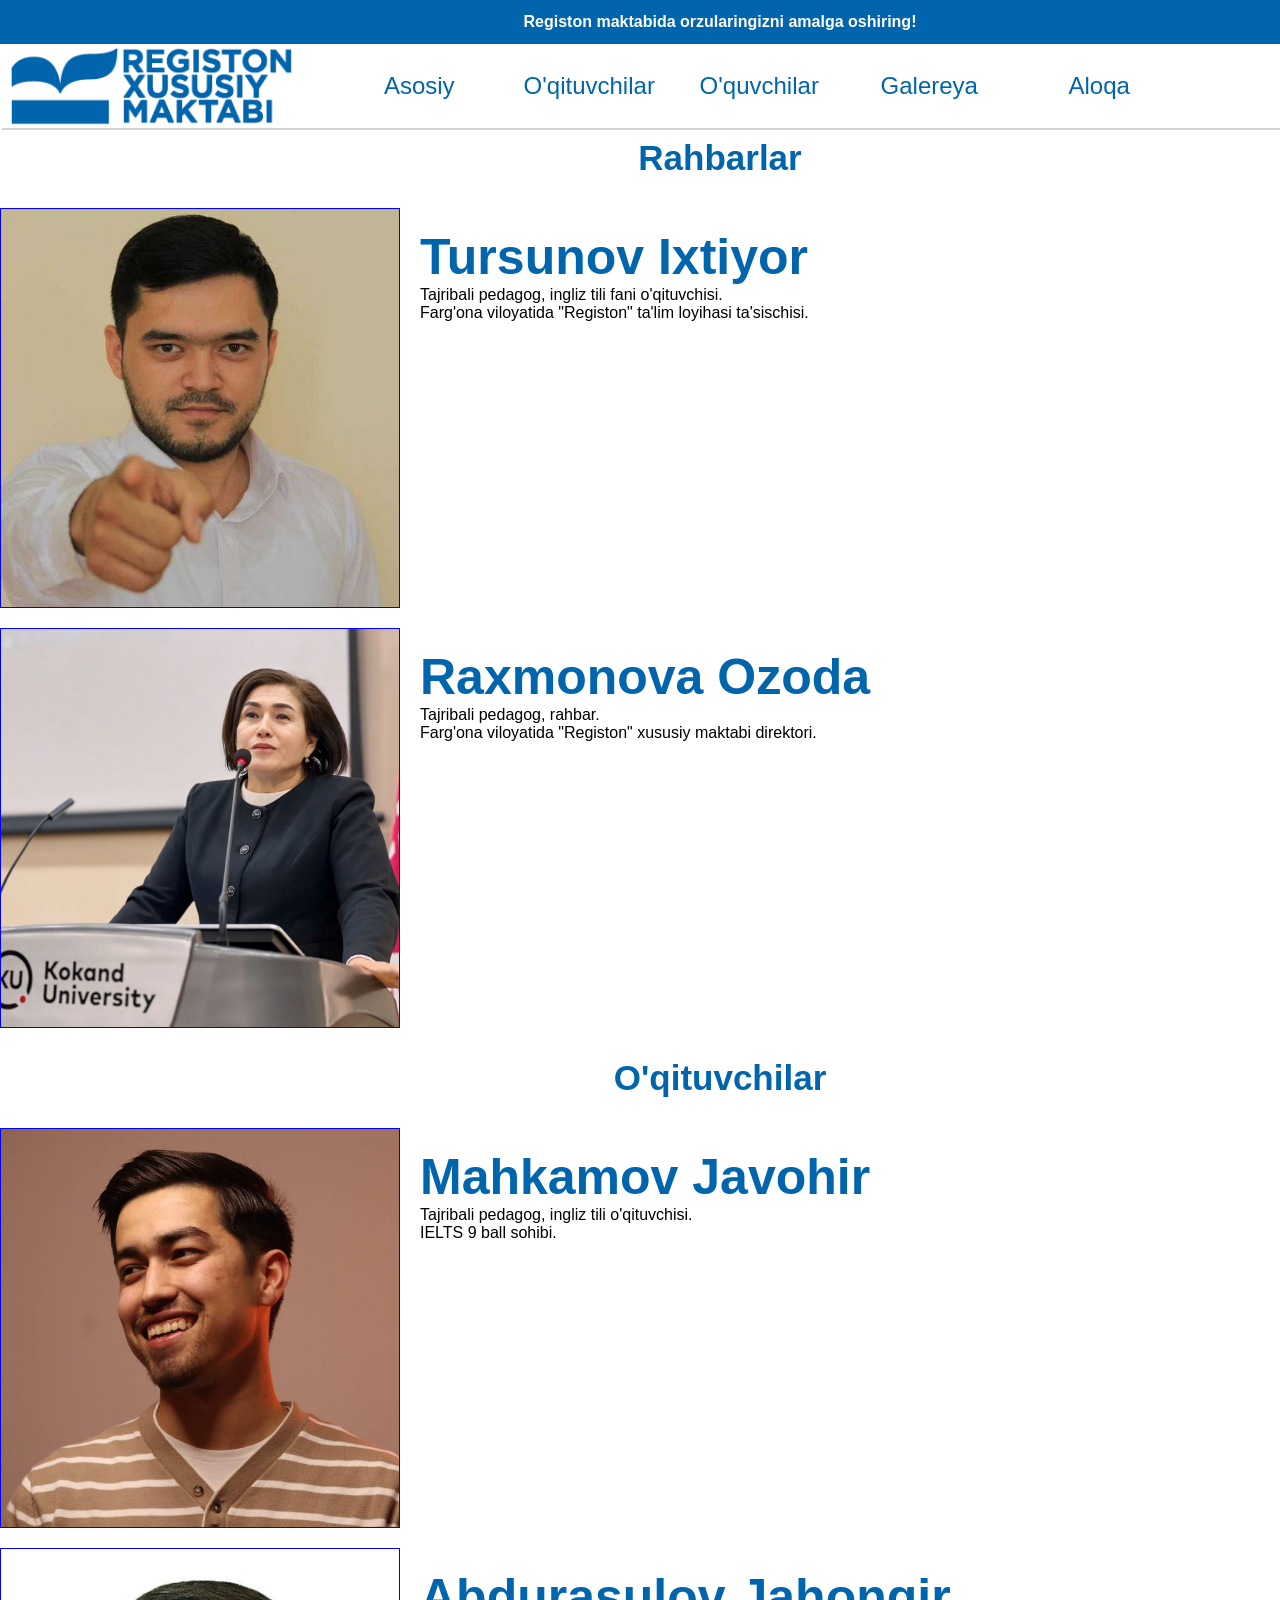
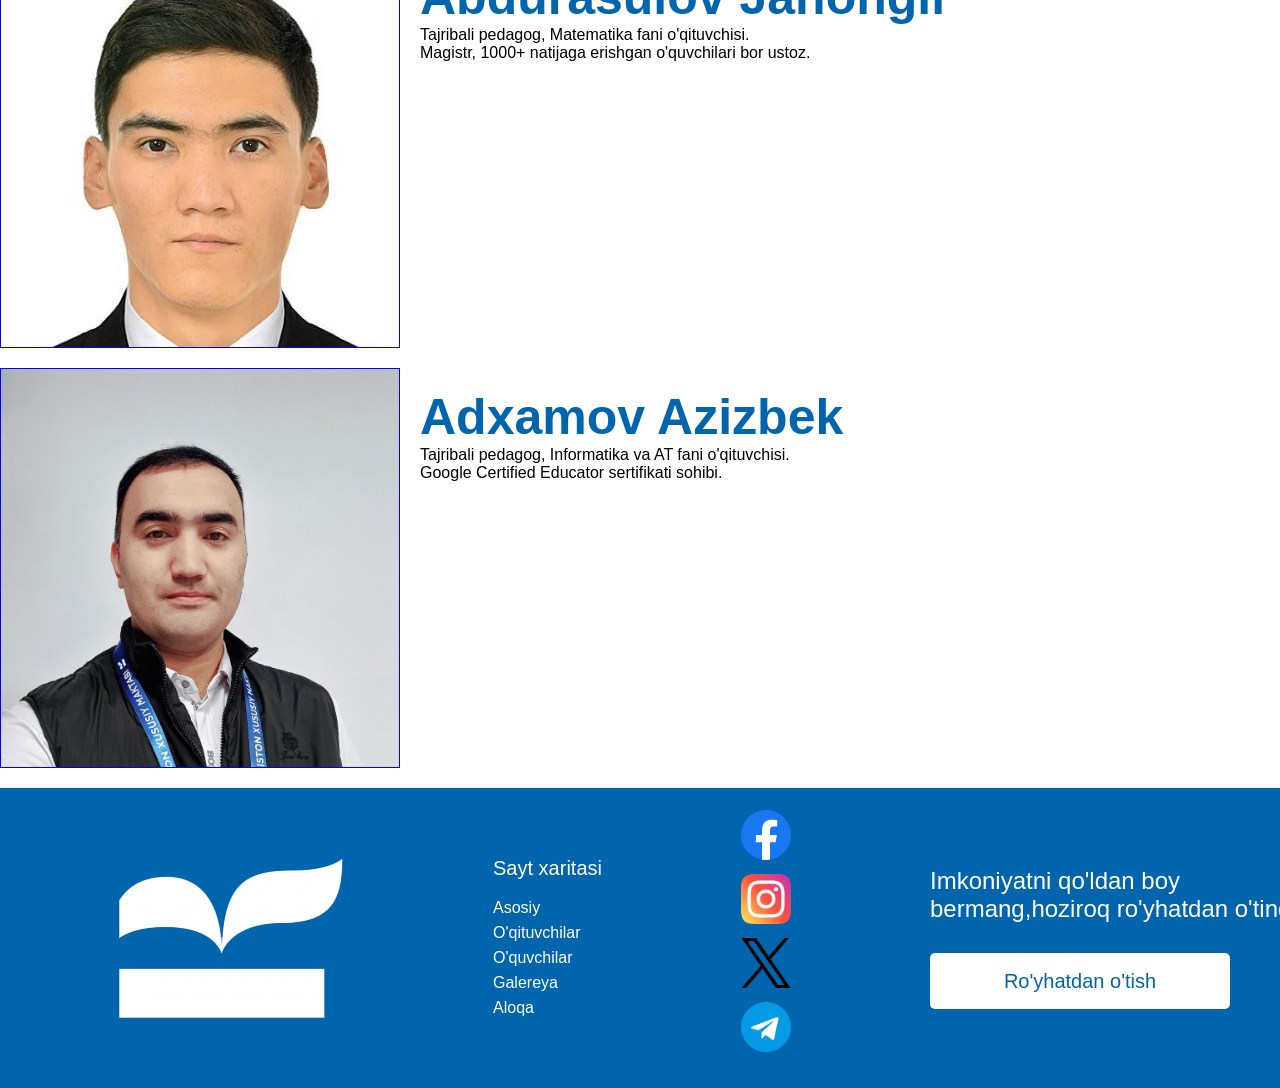
==== teachers.html @ 72dcedee "Add files via upload" ====
<!DOCTYPE html>
<html lang="en">
<head>
    <meta charset="UTF-8">
    <meta name="viewport" content="width=device-width, initial-scale=1.0">
    <title>Registon</title>
    <link rel="stylesheet" href="teachers.css">
    <link rel="shortcut icon" href="rasmlar/registon_icon.png" type="image/x-icon">
</head>
<body>
    <div class="container">
        <header>
        <div class="shior">
            <p>Registon maktabida orzularingizni amalga oshiring!</p>
        </div>
        <div class="nav">
            <div class="menu">
                <img src="rasmlar/logo2.png" alt="logo" class="logo">
                <a href="./index.html">Asosiy</a>
                <a href="#">O'qituvchilar</a>
                <a href="./students.html">O'quvchilar</a>
                <a href="./galery.html">Galereya</a>
                <a href="./about.html">Aloqa</a>
            </div>
            <div>
                <input type="button" value="Kirish" class="button">
                </div>
        </div>
        </header>
        <main>
            <h1>Rahbarlar</h1>
        <div class="teacher">
            <div class="teacher-img">
                <img src="rasmlar/Ixtiyor aka.jpg" alt="">
            </div>
            <div class="teacher-info">
                <h2>Tursunov Ixtiyor</h2>
               <p>
                Tajribali pedagog, ingliz tili fani o'qituvchisi.
               </p>
               <p>Farg'ona viloyatida "Registon" ta'lim loyihasi ta'sischisi.</p>
            </div>
        </div> 
            <div class="teacher">
                <div class="teacher-img">
                    <img src="rasmlar/Raxmonova.jpg" alt="">
                </div>
                <div class="teacher-info">
                    <h2>Raxmonova Ozoda</h2>
                    <p>Tajribali pedagog, rahbar.</p>
                    <p>Farg'ona viloyatida "Registon" xususiy maktabi direktori.</p>
                </div>
            </div>
            <h1>O'qituvchilar</h1>
             <div class="teacher">
                <div class="teacher-img">
                    <img src="rasmlar/Javohir.jpg" alt="">
                </div>
                <div class="teacher-info">
                    <h2>Mahkamov Javohir</h2>
                    <p>Tajribali pedagog, ingliz tili o'qituvchisi.</p>
                    <p>IELTS 9 ball sohibi.</p>
                </div>
             </div>
             <div class="teacher">
                <div class="teacher-img">
                    <img src="rasmlar/Jahongir.jpg" alt="">
                </div>
                <div class="teacher-info">
                    <h2>Abdurasulov Jahongir</h2>
                    <p>Tajribali pedagog, Matematika fani o'qituvchisi.</p>
                    <p>Magistr, 1000+ natijaga erishgan o'quvchilari bor ustoz.</p>
                </div>

             </div>
             <div class="teacher">
                <div class="teacher-img">
                    <img src="rasmlar/Azizbek.jpg" alt="">
                </div>
                <div class="teacher-info">
                    <h2>Adxamov Azizbek</h2>
                    <p>Tajribali pedagog, Informatika va AT fani o'qituvchisi.</p>
                    <p>Google Certified Educator sertifikati sohibi.</p>
                </div>
             </div>
        </main>
        <footer>
           <div class="footer">
            <div class="footer-content">
                <div class="footer-logo">
                    <img src="rasmlar/logo_white.png" alt="">
                </div>
                <div class="footer-menu">
                    <p>Sayt xaritasi</p>
                    <ul>
                        <li><a href="./index.html">Asosiy</a></li>
                        <li><a href="#">O'qituvchilar</a></li>
                        <li><a href="./students.html"></a>O'quvchilar</li>
                        <li><a href="./galery.html"></a>Galereya</li>
                        <li><a href="./about.html"></a>Aloqa</li>
                    </ul>
                </div>
                    <div class="social">
                        <a href="#"><img src="rasmlar/facebook.png" alt="facebook" class="icon"></a>
                        <a href="#"><img src="rasmlar/instagram.png" alt="instagram" class="icon"></a>
                        <a href="#"><img src="rasmlar/twitter.png" alt="twitter" class="icon"></a>
                        <a href="#"><img src="rasmlar/telegram.png" alt="telegram" class="icon"></a>
                    </div>
                    <div class="sub">
                        <p>Imkoniyatni qo'ldan boy bermang,hoziroq ro'yhatdan o'ting!</p>
                        <input type="button" value="Ro'yhatdan o'tish">
                    </div>
            </div>
           </div>
        </div>
    </footer>
    </div>
    
    
</body>
</html>
---- teachers.css ----
*{
    padding: 0;
    margin: 0;
    box-sizing: border-box;
}
body{
    background-color: #f2f4f7;
}
.container{
    width: 1440px;
    font-family: Arial, Helvetica, sans-serif;
    margin: 0 auto;
    background-color: #fff;
}
header{
    position: sticky;
    top: 0;
    background-color: #fff;
    z-index: 100;
}
.shior{
    height: 44px;
    background-color: #0065ad;
    display: flex;
    justify-content: center;
    align-items: center;
    color: #fff;
    font-weight: bold;
}
.nav{
    display: flex;
    justify-content: space-between;
    align-items: center;
    padding: 0 10px;
    height: 84px;
    box-shadow: 2px 2px lightgray;
}
.menu{
    display: flex;
    justify-content: center;
    align-items: center;
}
.menu > a{
    display: block;
    margin: 0 10px;
    text-decoration: none;
    color: #0065ad;
    font-size: 24px;
    width: 150px;
    display: flex;
    justify-content: center;
    align-items: center;
    height: 80px;
}
.menu > a:hover{
    color: #fff;
    background-color: #0065ad;
    transition: 0.3s;
}
.menu > img{
    height: 80px;
    margin-right: 40px;
}
.kirish{
    display: flex;
    justify-content: center;
    align-items: center;
}
.button{
    width: 130px;
    height: 44px;
    color: white;
    font-size: 15px;
    font-weight: 400;
    background-color: #0065ad;
    border: none;
    border-radius: 3px;
    cursor: pointer;
}
h1{
    text-align: center;
    color: #0065ad;
    padding: 10px;
    font-size: 35px;
}
.teacher{
    display: flex;
    margin: 20px 0;
   
}
.teacher-info{
   padding: 20px;
}
.teacher-img{
    width: 400px;
    height: 400px;
    overflow: hidden;
    border: 1px solid blue;
    cursor: pointer;
}
h2{
    color: #0065ad;
    font-size: 50px;
}
.teacher-img img{
    width: 400px;
    object-fit: cover;
    transition: .5s;
}
.teacher-img:hover img{
    transform: scale(1.1);
}
.footer{
    height: 300px;
    background-color: #0065ad;
    color: #fff;
    display: flex;
    justify-content: center;
    align-items: center;
}
.teacher-img:hover{
    box-shadow: 5px 5px 10px lightgray;
}
.footer-content{
    width: 1220px;
    height: 244px;
    display: flex;
    justify-content: space-between;
    align-items: center;
}
ul{
    list-style-type: none;
}
li{
    line-height: 25px;
}
li>a{
    color: #fff;
    text-decoration: none;
}
.sub{
 text-decoration: center;   
}
.sub>input{
    width: 300px;
    height: 56px;
    border-radius: 5px;
    background-color: #fff;
    color: #0065ad;
    border: none;
    font-size: 20px;
}
.sub>p{
    width: 400px;
    margin-bottom: 30px;
    font-size: 24px;
}
.footer-menu>p{
    margin-bottom: 15px;
    font-size: 20px;
}
.icon{
    width: 50px;
}
.social>a{
    display: block;
    margin-bottom: 10px;
}
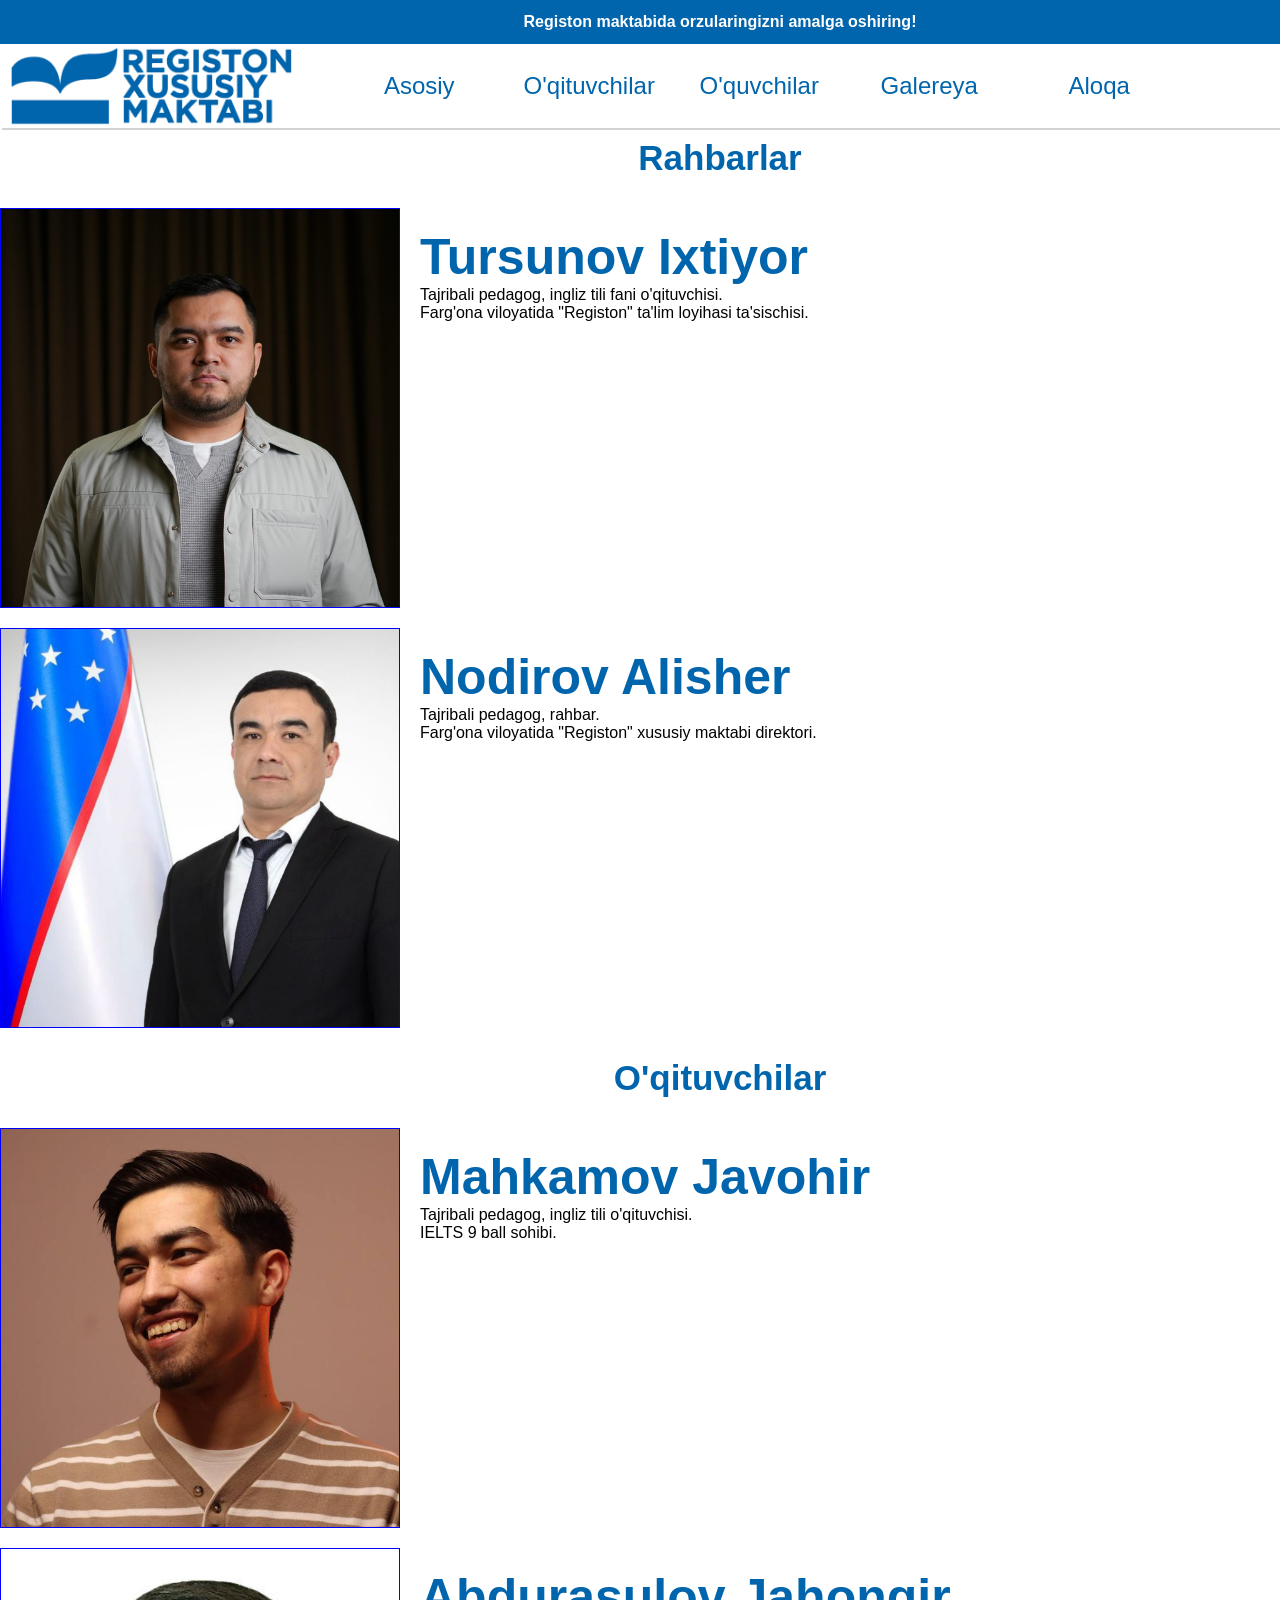
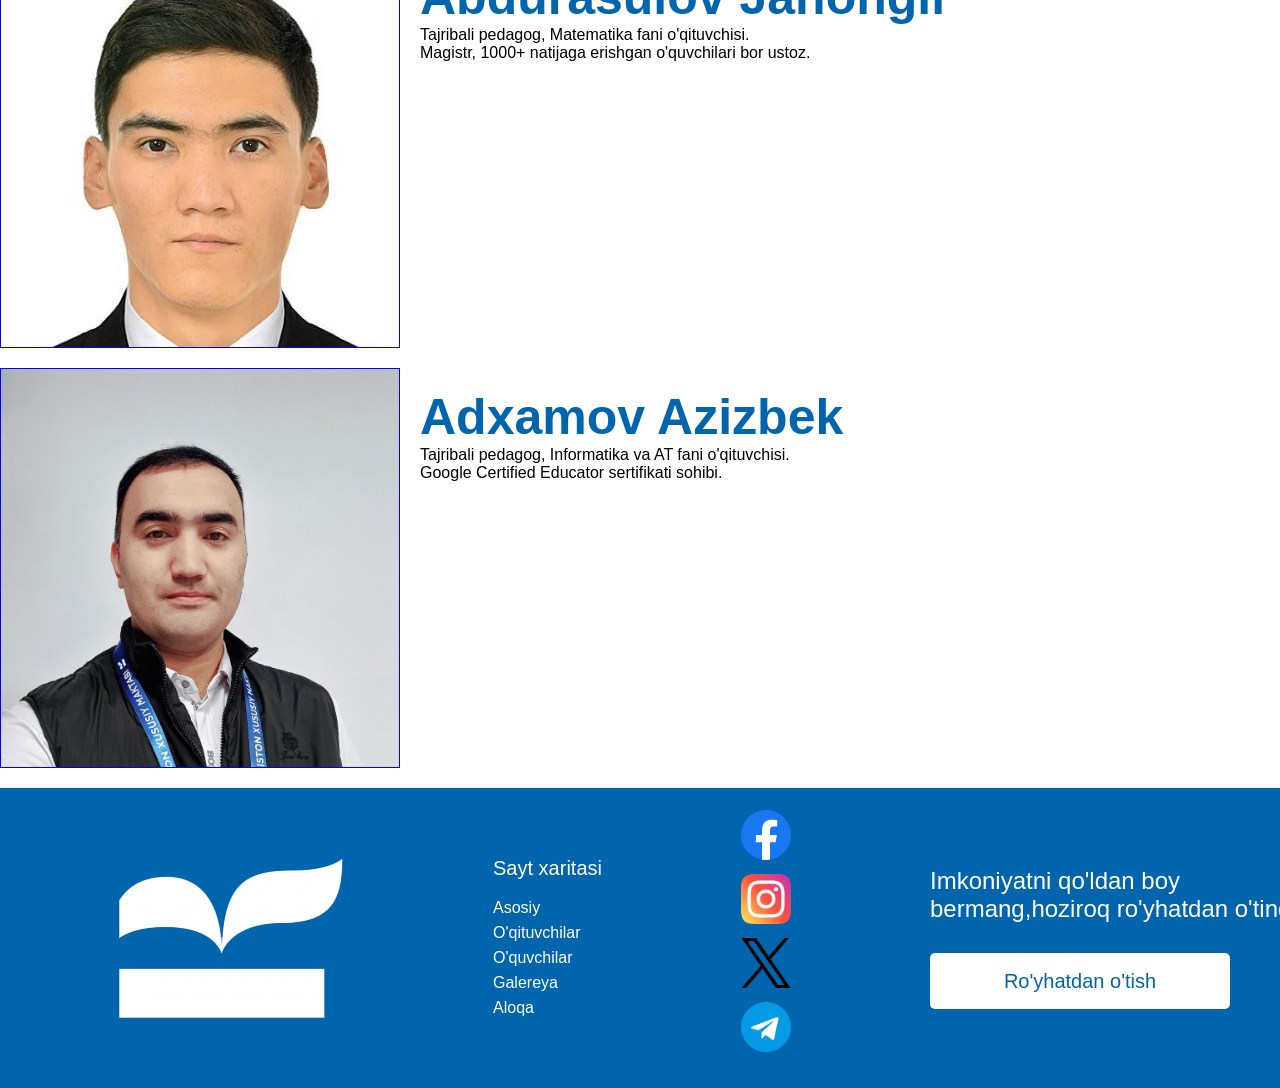
==== commit d8dd8c5d: "Update teachers.html" ====
--- a/teachers.html
+++ b/teachers.html
@@ -31,7 +31,7 @@
             <h1>Rahbarlar</h1>
         <div class="teacher">
             <div class="teacher-img">
-                <img src="rasmlar/Ixtiyor aka.jpg" alt="">
+                <img src="rasmlar/Ixtiyor.jpg" alt="">
             </div>
             <div class="teacher-info">
                 <h2>Tursunov Ixtiyor</h2>
@@ -43,10 +43,10 @@
         </div> 
             <div class="teacher">
                 <div class="teacher-img">
-                    <img src="rasmlar/Raxmonova.jpg" alt="">
+                    <img src="rasmlar/Alisher.jpg" alt="">
                 </div>
                 <div class="teacher-info">
-                    <h2>Raxmonova Ozoda</h2>
+                    <h2>Nodirov Alisher</h2>
                     <p>Tajribali pedagog, rahbar.</p>
                     <p>Farg'ona viloyatida "Registon" xususiy maktabi direktori.</p>
                 </div>
@@ -118,4 +118,4 @@
     
     
 </body>
-</html>+</html>
